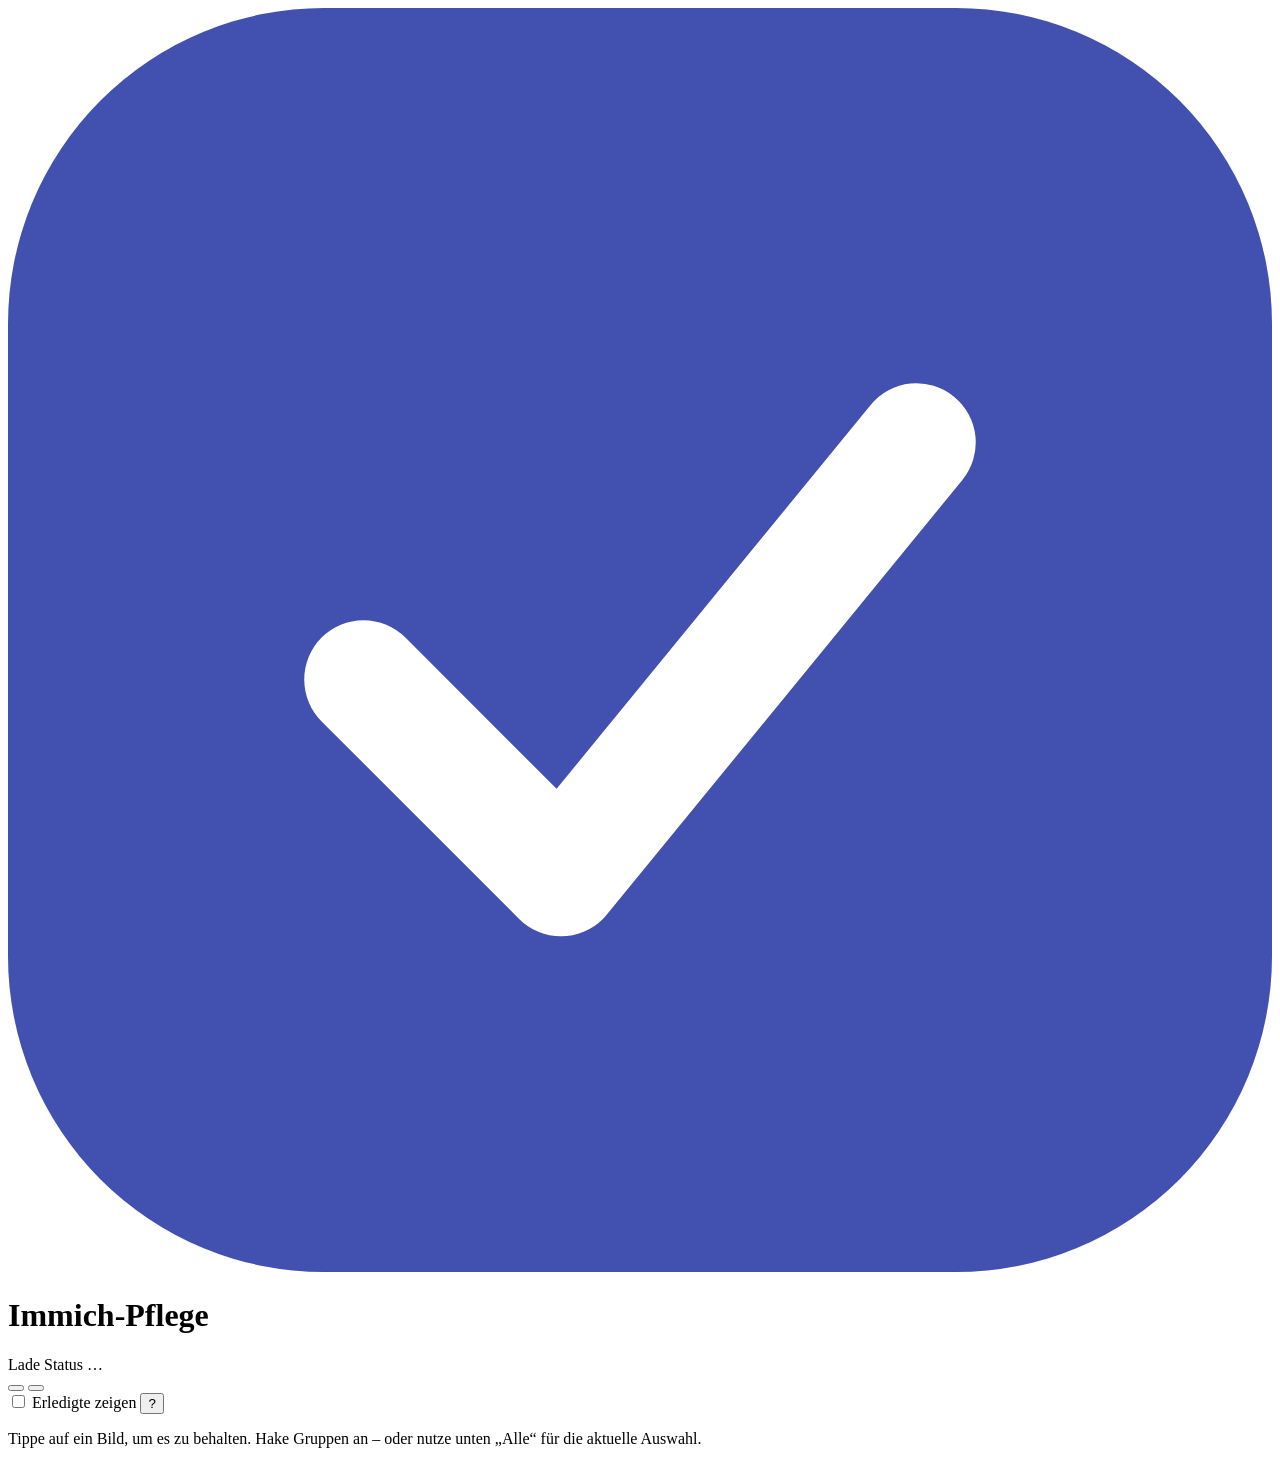
==== immich_pflege/web/static/index.html @ f9319c13 "Karte für Orte, Vorgemerktes ansehen und abwählen, Album ansehen, KI-Suche erweitert - Ohne Ort: Kar" ====
<!doctype html>
<html lang="de">
<head>
  <meta charset="utf-8">
  <meta name="viewport" content="width=device-width, initial-scale=1, viewport-fit=cover">
  <meta name="color-scheme" content="light dark">
  <meta name="theme-color" content="#f6f7f9" media="(prefers-color-scheme: light)">
  <meta name="theme-color" content="#14161a" media="(prefers-color-scheme: dark)">
  <title>Immich-Pflege</title>
  <link rel="icon" href="data:image/svg+xml,%3Csvg xmlns='http://www.w3.org/2000/svg' viewBox='0 0 32 32'%3E%3Crect width='32' height='32' rx='8' fill='%234250af'/%3E%3Cpath d='M9 17l5 5 9-11' stroke='white' stroke-width='3' fill='none' stroke-linecap='round' stroke-linejoin='round'/%3E%3C/svg%3E">
  <link rel="manifest" href="static/manifest.webmanifest">
  <link rel="apple-touch-icon" href="static/apple-touch-icon.png">
  <meta name="apple-mobile-web-app-capable" content="yes">
  <meta name="mobile-web-app-capable" content="yes">
  <meta name="apple-mobile-web-app-title" content="Pflege">
  <meta name="apple-mobile-web-app-status-bar-style" content="default">
  <link rel="stylesheet" href="static/app.css">
</head>
<body>
  <nav id="mainnav" class="mainnav" aria-label="Hauptmenü"></nav>

  <header class="top">
    <div class="top-row">
      <div class="brand">
        <svg class="logo" viewBox="0 0 32 32" aria-hidden="true"><rect width="32" height="32" rx="8" fill="#4250af"/><path d="M9 17l5 5 9-11" stroke="#fff" stroke-width="3" fill="none" stroke-linecap="round" stroke-linejoin="round"/></svg>
        <div class="brand-text">
          <h1 id="page-title">Immich-Pflege</h1>
          <div id="status" class="status">Lade Status …</div>
        </div>
      </div>
      <div class="top-actions">
        <button id="scan-btn" class="btn small icon-btn" type="button" title="Neu einlesen" aria-label="Neu einlesen"></button>
        <button id="set-btn" class="btn small icon-btn" type="button" title="Einstellungen" aria-label="Einstellungen"></button>
      </div>
    </div>
    <div id="warnings"></div>
    <nav id="subnav" class="subnav" aria-label="Unterpunkte" hidden></nav>
  </header>

  <main>
    <section id="tab-ovw" class="tab" role="tabpanel" hidden>
      <div id="ovw-body"></div>
    </section>

    <section id="tab-dup" class="tab" role="tabpanel">
      <div class="toolbar">
        <span id="dup-summary" class="muted"></span>
        <label class="toggle"><input type="checkbox" id="dup-done"> Erledigte zeigen</label>
        <button type="button" class="btn small help-btn" data-help="duplikate" aria-label="Hilfe zu Duplikaten">?</button>
      </div>
      <div id="dup-filters" class="toolbar"></div>
      <div id="dup-fp"></div>
      <p class="hint">Tippe auf ein Bild, um es zu behalten. Hake Gruppen an – oder nutze unten „Alle“ für die aktuelle Auswahl.</p>
      <div id="dup-list"></div>
      <button id="dup-more" class="btn more" type="button" hidden>Weitere anzeigen</button>
    </section>

    <section id="tab-loc" class="tab" role="tabpanel" hidden>
      <div class="toolbar">
        <label class="field">Fenster ±
          <input type="number" id="loc-hours" min="0.25" max="48" step="0.25" inputmode="decimal"> h
        </label>
        <label class="field">Zeigen
          <select id="loc-conf">
            <option value="">alle</option>
            <option value="mittel">ab wahrscheinlich</option>
            <option value="hoch">nur sichere</option>
          </select>
        </label>
        <label class="toggle"><input type="checkbox" id="loc-only"> Nur mit Vorschlag</label>
        <button type="button" class="btn small help-btn" data-help="ohne-ort" aria-label="Hilfe zu Fotos ohne Ort">?</button>
      </div>
      <div id="loc-filters" class="toolbar"></div>
      <p id="loc-summary" class="muted"></p>
      <div id="loc-list"></div>
      <button id="loc-more" class="btn more" type="button" hidden>Weitere anzeigen</button>
    </section>

    <section id="tab-cln" class="tab" role="tabpanel" hidden>
      <div class="toolbar">
        <span id="cln-summary" class="muted"></span>
        <button type="button" class="btn small help-btn" data-help="aufraeumen" aria-label="Hilfe zum Aufräumen">?</button>
      </div>
      <div id="cln-filters" class="toolbar"></div>
      <div id="cln-list"></div>
      <button id="cln-more" class="btn more" type="button" hidden>Weitere anzeigen</button>
    </section>

    <section id="tab-alb" class="tab" role="tabpanel" hidden>
      <div class="toolbar">
        <span id="alb-summary" class="muted"></span>
        <button type="button" class="btn small help-btn" data-help="alben" aria-label="Hilfe zu Albumvorschlägen">?</button>
      </div>
      <div id="alb-filters" class="toolbar"></div>
      <div id="alb-list"></div>
      <button id="alb-more" class="btn more" type="button" hidden>Weitere anzeigen</button>
    </section>

    <section id="tab-tags" class="tab" role="tabpanel" hidden>
      <div class="toolbar">
        <span id="sug-summary" class="muted"></span>
        <span class="row-gap">
          <button id="tags-reload" class="btn small" type="button" aria-label="Neu laden" title="Neu laden">↻</button>
          <button type="button" class="btn small help-btn" data-help="tags" aria-label="Hilfe zum Tagging">?</button>
        </span>
      </div>
      <h2 class="stage-head">Vorschläge</h2>
      <div id="sug-list"></div>
      <h2 class="stage-head">Mit der KI-Suche finden</h2>
      <p class="hint">Begriff antippen oder eigenen eingeben. Die Treffer kommen nach Passgenauigkeit sortiert – tippe auf das <b>erste Bild, das nicht mehr passt</b>. Alles davor wird getaggt.</p>
      <div id="smart-terms" class="row-gap"></div>
      <div class="toolbar">
        <label class="field grow">Eigener Begriff <input type="search" id="smart-q" placeholder="z. B. dog on the beach" autocomplete="off"></label>
        <button id="smart-go" class="btn small" type="button">Suchen</button>
        <label class="field">Treffer je Person
          <select id="smart-size">
            <option value="200">200</option><option value="400" selected>400</option><option value="1000">1.000</option>
            <option value="2000">2.000</option><option value="5000">5.000</option>
          </select></label>
      </div>
      <div id="smart-box"></div>
      <details id="rules-details">
        <summary>Erweitert: eigene Regeln</summary>
        <div class="toolbar">
          <button id="rule-new" class="btn small primary" type="button">+ Neue Regel</button>
          <span class="row-gap">
            <button id="rule-examples" class="btn small" type="button">Beispiele</button>
            <button id="rule-yaml" class="btn small" type="button">YAML</button>
          </span>
        </div>
        <div id="tags-errors"></div>
        <div id="tags-list"></div>
      </details>
    </section>

    <section id="tab-stage" class="tab" role="tabpanel" hidden>
      <div class="toolbar">
        <span id="stage-summary" class="muted"></span>
        <button type="button" class="btn small help-btn" data-help="vorgemerkt" aria-label="Hilfe zur Vormerkliste">?</button>
      </div>
      <p class="hint">Hier liegt alles, was du vorgemerkt hast – noch ist nichts an Immich gegangen. Prüfen, zurücknehmen oder übertragen.</p>
      <div id="stage-list"></div>
      <h2 class="stage-head">Verlauf <small class="muted">– zuletzt übertragen</small></h2>
      <div id="history-list"></div>
    </section>

    <section id="tab-set" class="tab" role="tabpanel" hidden>
      <div id="set-welcome"></div>
      <div class="toolbar"><span class="muted">Einstellungen</span>
        <button type="button" class="btn small help-btn" data-help="einstellungen" aria-label="Hilfe zu den Einstellungen">?</button></div>
      <section class="card" id="version-card">
        <h2>Version</h2>
        <div id="version-info" class="muted">Lade …</div>
        <div id="version-commits"></div>
        <div id="version-host"></div>
        <div class="row-gap">
          <button type="button" id="version-check" class="btn small">Jetzt prüfen</button>
          <button type="button" id="version-update" class="btn small" hidden>▶ Jetzt aktualisieren</button>
        </div>
        <div id="version-out" class="muted"></div>
      </section>
      <form id="set-form" autocomplete="off" onsubmit="return false">
        <fieldset class="card">
          <legend>Immich</legend>
          <label class="f">Adresse
            <input type="url" id="set-url" placeholder="http://192.168.1.20:2283" inputmode="url" autocapitalize="off" spellcheck="false">
            <small>IP oder Name des Immich-LXC mit Port, z. B. <code>http://192.168.1.20:2283</code></small>
          </label>
          <label class="f">Adresse für Links im Browser <small>optional, z. B. deine externe Immich-Adresse; leer = Adresse oben</small>
            <input type="url" id="set-link-url" placeholder="https://fotos.example.de" inputmode="url" autocapitalize="off" spellcheck="false">
          </label>
          <div class="f">Benutzer und API-Keys
            <small>Pro Immich-Benutzer ein Key: In Immich als dieser Benutzer anmelden → Kontoeinstellungen → API-Schlüssel → Neuer API-Schlüssel.</small>
          </div>
          <div id="set-users"></div>
          <div class="row-gap">
            <button type="button" id="set-add-user" class="btn small">+ Benutzer</button>
            <button type="button" id="set-test" class="btn small">Verbindung testen</button>
          </div>
          <div id="set-test-result"></div>
        </fieldset>
        <fieldset class="card">
          <legend>Automatisch einlesen</legend>
          <small>Neue Fotos aus Immich erscheinen erst nach dem Einlesen. Das kann das Tool selbst erledigen.</small>
          <div class="two" style="margin-top:8px">
            <label class="f">Wann
              <select id="set-auto">
                <option value="aus">aus (nur per Knopf)</option>
                <option value="taeglich">täglich</option>
                <option value="intervall">alle X Stunden</option>
              </select>
            </label>
            <label class="f" id="set-auto-time-wrap">Uhrzeit
              <input type="time" id="set-auto-time" step="60">
            </label>
            <label class="f" id="set-auto-hours-wrap" hidden>Stunden
              <input type="number" id="set-auto-hours" min="1" max="168" step="1" inputmode="numeric">
            </label>
          </div>
          <label class="f">Zeitzone <input type="text" id="set-tz" autocapitalize="off" spellcheck="false" placeholder="Europe/Berlin"></label>
          <label class="toggle"><input type="checkbox" id="set-auto-stage"> Danach sichere Ortsvorschläge vormerken</label>
          <small>Landen unter ✓ Vorgemerkt – an Immich geht erst etwas, wenn du dort überträgst.</small>
          <small id="set-auto-info" class="muted"></small>
          <small class="muted">„Neu einlesen“ holt nur, was sich seit dem letzten Mal geändert hat; einmal pro Woche liest das Tool alles. Endgültig in Immich gelöschte Fotos verschwinden erst dann.</small>
          <div class="row-gap" style="margin-top:8px"><button type="button" id="scan-full" class="btn small">Jetzt komplett neu einlesen</button></div>
        </fieldset>
        <fieldset class="card">
          <legend>Duplikate</legend>
          <label class="f">Name des Prüf-Albums
            <input type="text" id="set-album">
            <small>Wird pro Benutzer angelegt, falls es fehlt.</small>
          </label>
          <label class="f">Bei Original + Bearbeitung (iPhone IMG_E…) behalten
            <select id="set-edit">
              <option value="bearbeitung">die bearbeitete Fassung</option>
              <option value="original">das Original</option>
            </select>
          </label>
          <label class="toggle"><input type="checkbox" id="set-fp"> Ähnliche Kopien per Bild-Fingerabdruck suchen (z. B. per WhatsApp verschickte Fotos)</label>
          <small>Lädt dafür einmalig von jedem Foto das kleine Vorschaubild. Läuft nach dem Einlesen im Hintergrund.</small>
        </fieldset>
        <fieldset class="card">
          <legend>Albumvorschläge</legend>
          <div class="two">
            <label class="f">Reise ab km von zu Hause
              <input type="number" id="set-alb-km" min="5" max="2000" step="5" inputmode="numeric">
            </label>
            <label class="f">Mindestens Medien
              <input type="number" id="set-alb-min" min="3" max="1000" step="1" inputmode="numeric">
            </label>
          </div>
          <div class="f">Zuhause <small>leer = automatisch: der Ort mit den meisten Aufnahmetagen</small>
            <div id="set-homes" class="row-gap"></div>
            <input type="search" id="set-home-q" placeholder="Ort suchen, z. B. Oer-Erkenschwick" autocomplete="off">
            <div id="set-home-results" class="place-results"></div>
          </div>
        </fieldset>
        <fieldset class="card">
          <legend>Fotos ohne Ort</legend>
          <label class="f">Zeitfenster ± Stunden
            <input type="number" id="set-hours" min="0.25" max="48" step="0.25" inputmode="decimal">
          </label>
          <label class="toggle"><input type="checkbox" id="set-ext"> Auch Medien aus externen Bibliotheken ändern</label>
          <label class="toggle"><input type="checkbox" id="set-shots"> Screenshots und Bildschirmaufnahmen ausblenden</label>
        </fieldset>
        <fieldset class="card">
          <legend>Zugang zu diesem Tool</legend>
          <label class="f">Benutzername
            <input type="text" id="set-web-user" autocapitalize="off" autocomplete="off" placeholder="leer = kein Login">
          </label>
          <label class="f">Neues Passwort
            <input type="password" id="set-web-pw" autocomplete="new-password" placeholder="leer = unverändert">
          </label>
          <small id="set-login-hint" class="muted"></small>
          <div class="row-gap" style="margin-top:10px"><button type="button" id="set-logout" class="btn small" hidden>Abmelden</button></div>
        </fieldset>
        <fieldset class="card">
          <legend>Wochenbericht</legend>
          <label class="f">Kurze Zusammenfassung aufs Handy
            <select id="set-rep-channel">
              <option value="aus">aus</option>
              <option value="ntfy">per ntfy</option>
              <option value="telegram">per Telegram</option>
            </select>
          </label>
          <div id="set-rep-fields">
            <div class="two">
              <label class="f">Wochentag
                <select id="set-rep-day">
                  <option value="0">Montag</option><option value="1">Dienstag</option><option value="2">Mittwoch</option>
                  <option value="3">Donnerstag</option><option value="4">Freitag</option><option value="5">Samstag</option><option value="6">Sonntag</option>
                </select>
              </label>
              <label class="f">Uhrzeit <input type="time" id="set-rep-time" step="60"></label>
            </div>
            <div id="set-rep-ntfy">
              <label class="f">ntfy-Adresse <small>Server und Thema, z. B. https://ntfy.sh/mein-geheimes-thema – in der ntfy-App abonnieren</small>
                <input type="url" id="set-rep-ntfy-url" inputmode="url" autocapitalize="off" spellcheck="false"></label>
              <label class="f">Zugangstoken <small>nur bei geschütztem Thema</small>
                <input type="password" id="set-rep-ntfy-token" autocomplete="off"></label>
            </div>
            <div id="set-rep-tg">
              <label class="f">Bot-Token <small>von @BotFather</small>
                <input type="password" id="set-rep-tg-token" autocomplete="off"></label>
              <label class="f">Chat-ID <small>z. B. über @userinfobot</small>
                <input type="text" id="set-rep-tg-chat" autocapitalize="off" spellcheck="false"></label>
            </div>
            <div class="row-gap"><button type="button" id="set-rep-test" class="btn small">Testnachricht senden</button>
              <small id="set-rep-info" class="muted"></small></div>
            <label class="toggle" style="margin-top:12px"><input type="checkbox" id="set-mem"> Außerdem täglich „An diesem Tag“: Fotos vom selben Tag aus früheren Jahren</label>
            <div class="row-gap"><label class="field">Uhrzeit <input type="time" id="set-mem-time" step="60"></label>
              <button type="button" id="set-mem-test" class="btn small">Heute testen</button></div>
          </div>
        </fieldset>
        <fieldset class="card">
          <legend>Updates</legend>
          <label class="toggle"><input type="checkbox" id="set-upd-check"> Stündlich auf GitHub nach Updates schauen</label>
          <label class="f">GitHub-Repository
            <input type="text" id="set-upd-repo" autocapitalize="off" spellcheck="false" placeholder="stabmaster1985/immich-pflege">
          </label>
          <label class="f">GitHub-Token <small>nur nötig, solange das Repository privat ist (Contents: Read-only)</small>
            <input type="password" id="set-upd-token" autocomplete="off">
          </label>
          <details id="set-n8n">
          <summary>Optional: Updates über n8n statt Update-Dienst</summary>
          <label class="f">n8n-Webhook für Updates <small>Production-URL des Workflows „Immich-Pflege aktualisieren“</small>
            <input type="url" id="set-upd-url" inputmode="url" autocapitalize="off" spellcheck="false" placeholder="http://n8n:5678/webhook/immich-pflege-update">
          </label>
          <div class="two">
            <label class="f">Header-Name <input type="text" id="set-upd-header" autocapitalize="off" spellcheck="false"></label>
            <label class="f">Header-Wert <input type="password" id="set-upd-secret" autocomplete="off"></label>
          </div>
          <small>Header-Name leer lassen = Webhook ohne Authentifizierung (in n8n beim Webhook „Authentication: None“).</small>
          </details>
        </fieldset>
        <p class="muted" id="set-env-hint"></p>
      </form>
    </section>
  </main>

  <dialog id="rule-dlg" class="full">
    <form method="dialog" id="rule-form" autocomplete="off">
      <h2 id="rule-title">Regel</h2>
      <div id="rule-errors"></div>
      <label class="f">Name <input type="text" id="r-name" required></label>
      <label class="f">Tags <small>mehrere mit Komma trennen, Ebenen mit „/“: Reisen/Italien/2024</small>
        <input type="text" id="r-tags" required autocapitalize="off"></label>
      <label class="toggle"><input type="checkbox" id="r-aktiv"> Regel aktiv</label>
      <h3>Bedingungen <small class="muted">(alle müssen zutreffen)</small></h3>
      <div class="two">
        <label class="f">Aufnahme von <input type="date" id="r-von"></label>
        <label class="f">bis <input type="date" id="r-bis"></label>
      </div>
      <div class="two">
        <label class="f">Bibliothek
          <select id="r-bibliothek"><option value="">egal</option><option value="upload">nur Uploads</option><option value="extern">nur extern</option></select></label>
        <label class="f">Typ
          <select id="r-typ"><option value="">egal</option><option value="foto">Foto</option><option value="video">Video</option></select></label>
      </div>
      <label class="f">Album <small>exakter Name; mehrere mit Komma = in allen</small><input type="text" id="r-album"></label>
      <label class="f">Person <small>exakter Name; mehrere mit Komma = alle im Bild</small><input type="text" id="r-person"></label>
      <label class="f">Kamerahersteller <small>z. B. Apple, SONY</small><input type="text" id="r-hersteller"></label>
      <label class="f">Land <small>laut Immichs Ortsdaten, mehrere mit Komma = eines davon</small><input type="text" id="r-land"></label>
      <div class="two">
        <label class="f">Region <small>z. B. Toskana</small><input type="text" id="r-region"></label>
        <label class="f">Ort <small>z. B. Siena</small><input type="text" id="r-ort"></label>
      </div>
      <details>
        <summary>Erweitert: Muster (reguläre Ausdrücke)</summary>
        <label class="f">Kameramodell <small>z. B. ^iPhone 15</small><input type="text" id="r-modell" autocapitalize="off" spellcheck="false"></label>
        <label class="f">Dateiname <small>z. B. ^IMG_.*\.HEIC$</small><input type="text" id="r-dateiname" autocapitalize="off" spellcheck="false"></label>
        <label class="f">Pfad <small>z. B. /Urlaub/</small><input type="text" id="r-pfad" autocapitalize="off" spellcheck="false"></label>
      </details>
      <div class="f">Für Benutzer <small>keiner angehakt = alle</small><div id="r-benutzer" class="row-gap"></div></div>
      <div class="dialog-buttons">
        <button type="button" id="rule-delete" class="btn danger left">Löschen</button>
        <button value="cancel" class="btn" type="submit" formnovalidate>Abbrechen</button>
        <button type="button" id="rule-save" class="btn primary">Speichern</button>
      </div>
    </form>
  </dialog>

  <dialog id="help-dlg" class="full">
    <form method="dialog">
      <div id="help-body" class="help"></div>
      <div class="dialog-buttons"><button value="cancel" class="btn primary" type="submit">Schließen</button></div>
    </form>
  </dialog>

  <dialog id="place-dlg" class="full">
    <form method="dialog">
      <h2>Ort suchen</h2>
      <p class="muted" id="place-target"></p>
      <label class="f">Ortsname <input type="search" id="place-q" autocomplete="off" placeholder="z. B. Siena" enterkeyhint="search"></label>
      <div id="place-results" class="place-results"></div>
      <div class="dialog-buttons"><button value="cancel" class="btn" type="submit">Abbrechen</button></div>
    </form>
  </dialog>

  <dialog id="yaml-dlg" class="full">
    <form method="dialog">
      <h2>Regeln als YAML</h2>
      <p class="muted">Für Fortgeschrittene. Beim Speichern wird geprüft; bei Fehlern bleibt die Datei unverändert.</p>
      <div id="yaml-errors"></div>
      <textarea id="yaml-text" spellcheck="false" autocapitalize="off"></textarea>
      <div class="dialog-buttons">
        <button value="cancel" class="btn" type="submit">Abbrechen</button>
        <button type="button" id="yaml-save" class="btn primary">Speichern</button>
      </div>
    </form>
  </dialog>

  <footer class="actionbar" id="actionbar">
    <div class="ab-info" id="ab-info"></div>
    <div class="ab-buttons" id="ab-buttons"></div>
  </footer>

  <dialog id="confirm">
    <form method="dialog">
      <h2 id="confirm-title"></h2>
      <div id="confirm-body"></div>
      <label id="confirm-check-wrap" class="check-confirm" hidden>
        <input type="checkbox" id="confirm-check"> <span id="confirm-check-label"></span>
      </label>
      <div class="dialog-buttons">
        <button value="cancel" class="btn" type="submit">Abbrechen</button>
        <button value="ok" id="confirm-ok" class="btn primary" type="submit">OK</button>
      </div>
    </form>
  </dialog>

  <dialog id="map-dlg" class="review map-dlg" aria-label="Karte">
    <div class="rv-head">
      <div class="rv-title"><h2 id="map-title"></h2><div id="map-sub" class="muted small"></div></div>
      <button type="button" id="map-close" class="btn small" aria-label="Schließen">✕</button>
    </div>
    <div id="map" class="map"></div>
    <div id="map-info" class="map-info"></div>
  </dialog>

  <dialog id="review" class="review" aria-label="Treffer prüfen">
    <div class="rv-head">
      <div class="rv-title">
        <h2 id="rv-title"></h2>
        <div id="rv-count" class="muted small"></div>
        <div id="rv-extra"></div>
      </div>
      <button type="button" id="rv-close" class="btn small" aria-label="Schließen">✕</button>
    </div>
    <div class="rv-tools">
      <div class="row-gap">
        <select id="rv-jump" aria-label="Zu Monat springen"></select>
        <button type="button" class="chip-btn" id="rv-all">Alle</button>
        <button type="button" class="chip-btn" id="rv-none">Keine</button>
      </div>
      <div class="row-gap">
        <span class="muted small">Antippen:</span>
        <button type="button" class="chip-btn on" data-rv-mode="waehlen">abwählen</button>
        <button type="button" class="chip-btn" data-rv-mode="ab" hidden>ab hier abwählen</button>
        <button type="button" class="chip-btn" data-rv-mode="ansehen">groß ansehen</button>
      </div>
      <div class="row-gap">
        <span class="muted small">Größe:</span>
        <button type="button" class="chip-btn" data-rv-size="s">S</button>
        <button type="button" class="chip-btn on" data-rv-size="m">M</button>
        <button type="button" class="chip-btn" data-rv-size="l">L</button>
      </div>
    </div>
    <div class="rv-body" id="rv-body"></div>
    <div class="rv-foot">
      <span id="rv-foot-info" class="muted small"></span>
      <div id="rv-actions" class="row-gap"></div>
    </div>
  </dialog>

  <dialog id="viewer" class="viewer" aria-label="Großansicht">
    <div class="v-top">
      <span id="v-count" class="v-count"></span>
      <button type="button" id="v-close" class="v-btn" aria-label="Schließen">✕</button>
    </div>
    <div class="v-stage" id="v-stage">
      <img id="v-img" alt="">
      <button type="button" id="v-prev" class="v-btn v-nav v-prev" aria-label="Vorheriges Bild">‹</button>
      <button type="button" id="v-next" class="v-btn v-nav v-next" aria-label="Nächstes Bild">›</button>
    </div>
    <div class="v-info" id="v-info"></div>
  </dialog>

  <div id="toast" role="status" aria-live="polite"></div>
  <script src="static/app.js"></script>
</body>
</html>
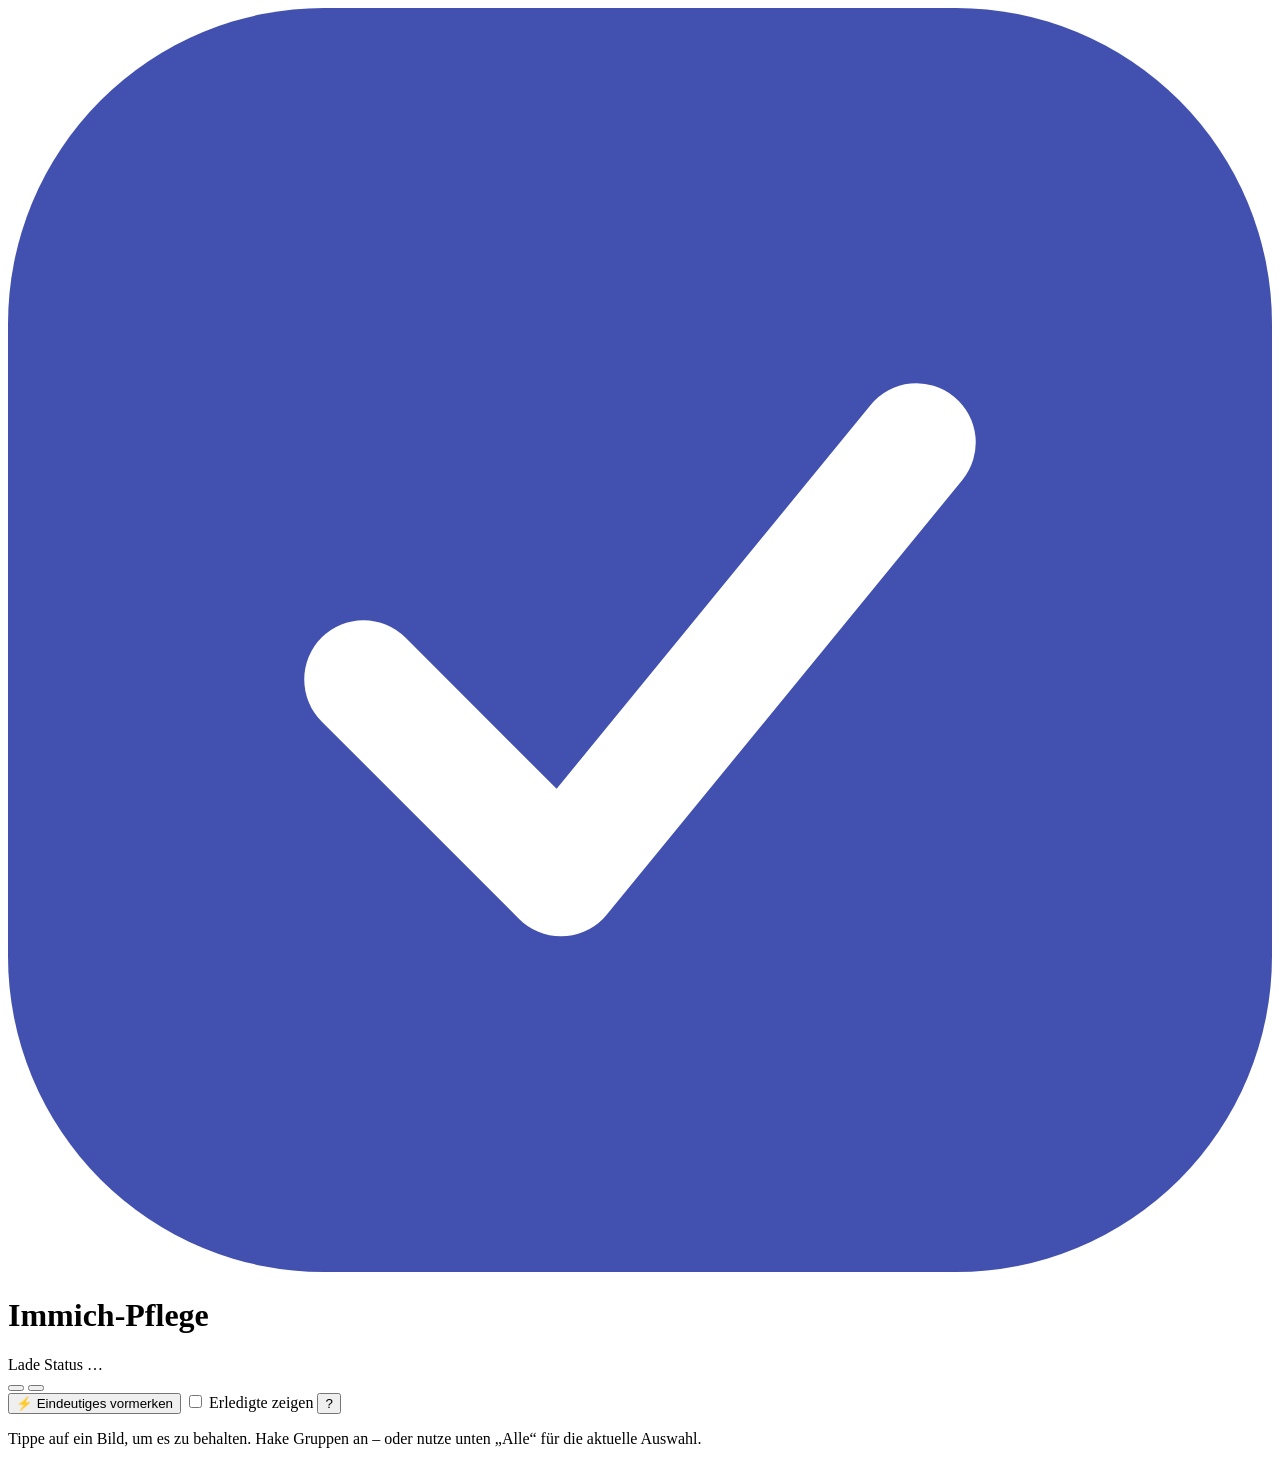
==== commit 484ced48: "Weniger Prüfaufwand: Eindeutiges vormerken, Messenger-Kopien, Sortierung nach Nutzen - Duplikate: ne" ====
--- a/immich_pflege/web/static/index.html
+++ b/immich_pflege/web/static/index.html
@@ -45,6 +45,7 @@
     <section id="tab-dup" class="tab" role="tabpanel">
       <div class="toolbar">
         <span id="dup-summary" class="muted"></span>
+        <button type="button" class="btn small auto-btn" data-auto="1">⚡ Eindeutiges vormerken</button>
         <label class="toggle"><input type="checkbox" id="dup-done"> Erledigte zeigen</label>
         <button type="button" class="btn small help-btn" data-help="duplikate" aria-label="Hilfe zu Duplikaten">?</button>
       </div>
@@ -68,6 +69,7 @@
           </select>
         </label>
         <label class="toggle"><input type="checkbox" id="loc-only"> Nur mit Vorschlag</label>
+        <button type="button" class="btn small auto-btn">⚡ Eindeutiges vormerken</button>
         <button type="button" class="btn small help-btn" data-help="ohne-ort" aria-label="Hilfe zu Fotos ohne Ort">?</button>
       </div>
       <div id="loc-filters" class="toolbar"></div>
@@ -79,6 +81,7 @@
     <section id="tab-cln" class="tab" role="tabpanel" hidden>
       <div class="toolbar">
         <span id="cln-summary" class="muted"></span>
+        <button type="button" class="btn small auto-btn">⚡ Eindeutiges vormerken</button>
         <button type="button" class="btn small help-btn" data-help="aufraeumen" aria-label="Hilfe zum Aufräumen">?</button>
       </div>
       <div id="cln-filters" class="toolbar"></div>
@@ -199,6 +202,13 @@
           </div>
           <label class="f">Zeitzone <input type="text" id="set-tz" autocapitalize="off" spellcheck="false" placeholder="Europe/Berlin"></label>
           <label class="toggle"><input type="checkbox" id="set-auto-stage"> Danach sichere Ortsvorschläge vormerken</label>
+          <label class="toggle"><input type="checkbox" id="set-auto-identisch"> … identische Duplikate</label>
+          <label class="toggle"><input type="checkbox" id="set-auto-messenger"> … Messenger-Kopien (Original bleibt)</label>
+          <label class="toggle"><input type="checkbox" id="set-auto-bearbeitung"> … Original + Bearbeitung</label>
+          <label class="toggle"><input type="checkbox" id="set-auto-serien"> … Serienbilder stapeln (nichts geht verloren)</label>
+          <label class="f">Duplikate dabei
+            <select id="set-auto-action"><option value="album">ins Prüf-Album</option><option value="papierkorb">in den Papierkorb</option></select>
+          </label>
           <small>Landen unter ✓ Vorgemerkt – an Immich geht erst etwas, wenn du dort überträgst.</small>
           <small id="set-auto-info" class="muted"></small>
           <small class="muted">„Neu einlesen“ holt nur, was sich seit dem letzten Mal geändert hat; einmal pro Woche liest das Tool alles. Endgültig in Immich gelöschte Fotos verschwinden erst dann.</small>
